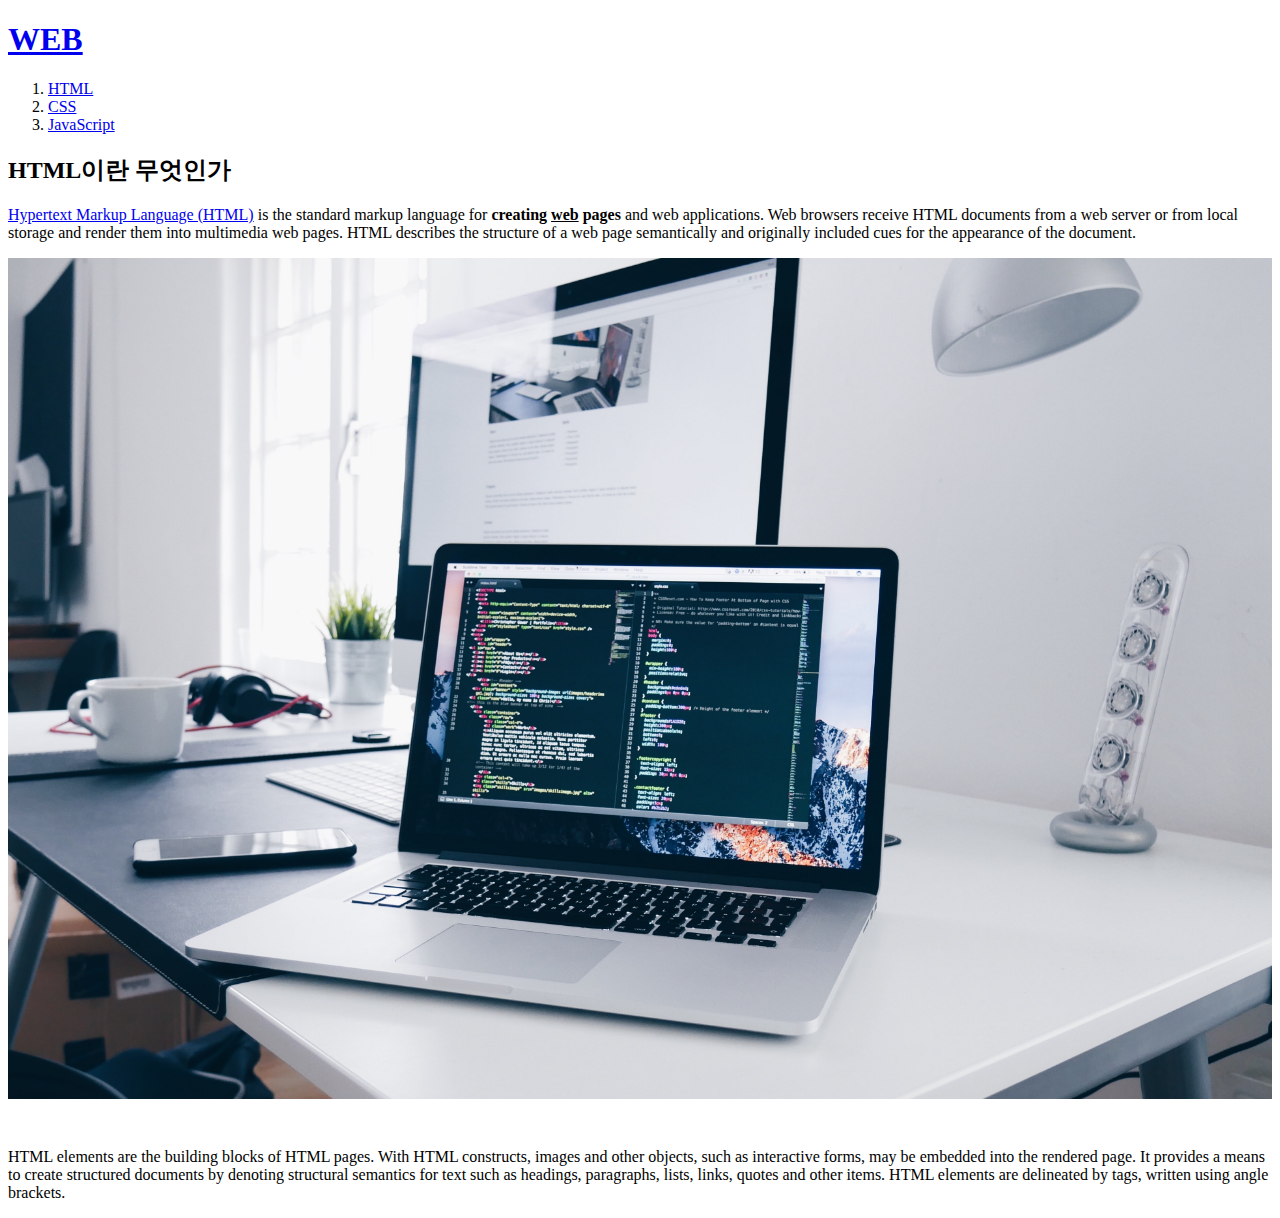
==== 1.html @ 86c12723 "First Version" ====
<!doctype html>
<html>
<head><title>WEB1 - HTML</title>
<meta charset="utf-8">
</head>
<body>
  <h1><a href="index.html">WEB</a></h1>
<ol>
  <li><a href="1.html">HTML</a></li>
  <li><a href="2.html">CSS</a></li>
  <li><a href="3.html">JavaScript</a></li>
</ol>
<h2>HTML이란 무엇인가</h2>
<p><a href="https://www.w3.org/TR/2011/WD-html5-20110405/" target="_blank" title="html5 specification">Hypertext Markup Language (HTML)</a> is the standard markup language for <strong>creating <u>web</u> pages</strong> and web applications. Web browsers receive HTML documents from a web server or from local storage and render them into multimedia web pages. HTML describes the structure of a web page semantically and originally included cues for the appearance of the document.</p>
<img src="coding.jpg" width="100%">
<p style="margin-top:45px;">HTML elements are the building blocks of HTML pages. With HTML constructs, images and other objects, such as interactive forms, may be embedded into the rendered page. It provides a means to create structured documents by denoting structural semantics for text such as headings, paragraphs, lists, links, quotes and other items. HTML elements are delineated by tags, written using angle brackets.</p>
</body>
</html>
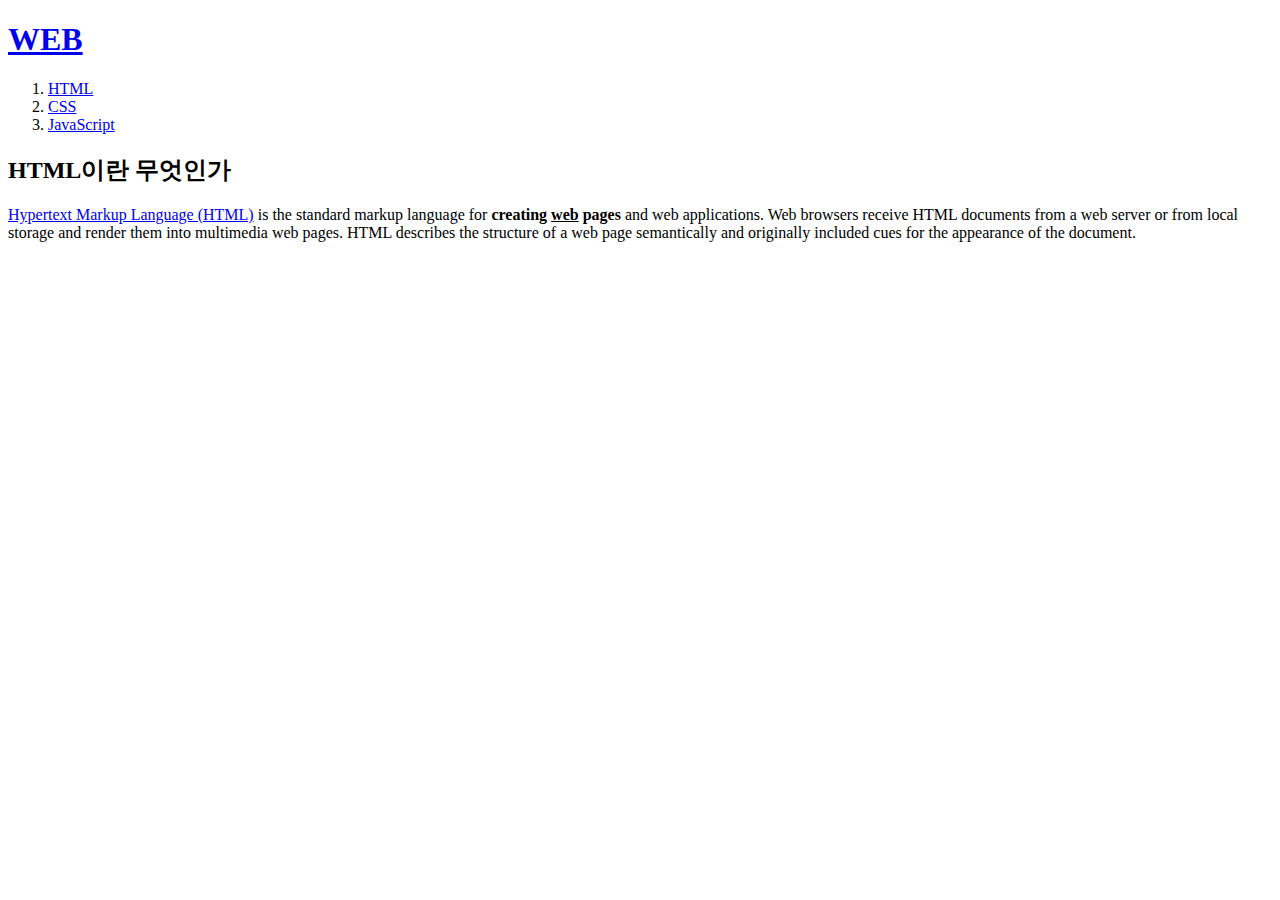
==== commit 6639754f: "Add files via upload" ====
--- a/1.html
+++ b/1.html
@@ -1,18 +1,22 @@
 <!doctype html>
 <html>
-<head><title>WEB1 - HTML</title>
-<meta charset="utf-8">
+<head>
+  <title>WEB1 - HTML</title>
+  <meta charset="utf-8">
+  <link rel="stylesheet" href="style.css">
 </head>
 <body>
   <h1><a href="index.html">WEB</a></h1>
-<ol>
-  <li><a href="1.html">HTML</a></li>
-  <li><a href="2.html">CSS</a></li>
-  <li><a href="3.html">JavaScript</a></li>
-</ol>
-<h2>HTML이란 무엇인가</h2>
-<p><a href="https://www.w3.org/TR/2011/WD-html5-20110405/" target="_blank" title="html5 specification">Hypertext Markup Language (HTML)</a> is the standard markup language for <strong>creating <u>web</u> pages</strong> and web applications. Web browsers receive HTML documents from a web server or from local storage and render them into multimedia web pages. HTML describes the structure of a web page semantically and originally included cues for the appearance of the document.</p>
-<img src="coding.jpg" width="100%">
-<p style="margin-top:45px;">HTML elements are the building blocks of HTML pages. With HTML constructs, images and other objects, such as interactive forms, may be embedded into the rendered page. It provides a means to create structured documents by denoting structural semantics for text such as headings, paragraphs, lists, links, quotes and other items. HTML elements are delineated by tags, written using angle brackets.</p>
+  <div id="grid">
+    <ol>
+      <li><a href="1.html">HTML</a></li>
+      <li><a href="2.html">CSS</a></li>
+      <li><a href="3.html">JavaScript</a></li>
+    </ol>
+    <div id="article">
+      <h2>HTML이란 무엇인가</h2>
+      <p><a href="https://www.w3.org/TR/2011/WD-html5-20110405/" target="_blank" title="html5 specification">Hypertext Markup Language (HTML)</a> is the standard markup language for <strong>creating <u>web</u> pages</strong> and web applications. Web browsers receive HTML documents from a web server or from local storage and render them into multimedia web pages. HTML describes the structure of a web page semantically and originally included cues for the appearance of the document.</p>
+    </div>
+  </div>
 </body>
 </html>
